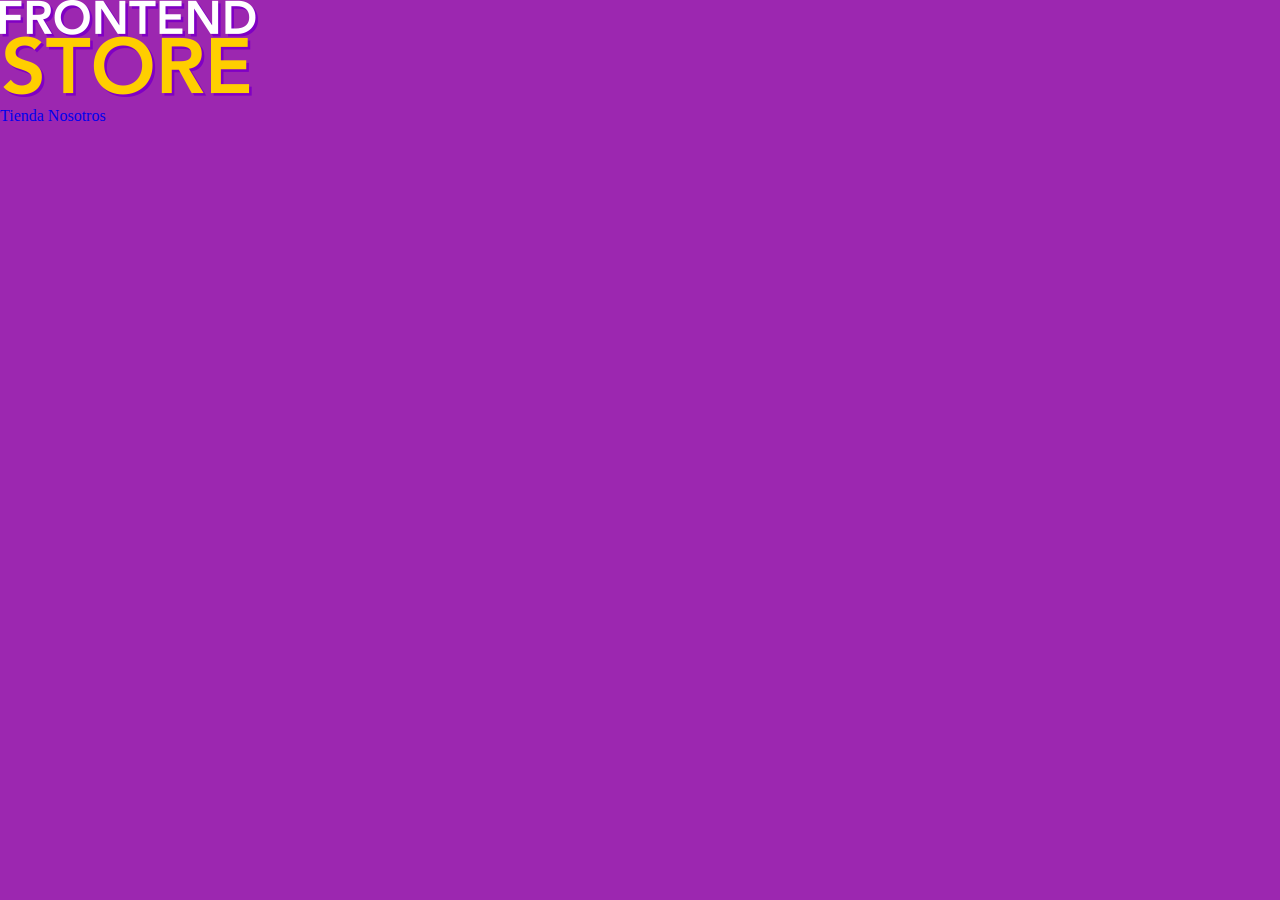
==== index.html @ d37fc27a "Principio" ====
<!DOCTYPE html>
<html lang="en">
<head>
    <meta charset="UTF-8">
    <meta http-equiv="X-UA-Compatible" content="IE=edge">
    <meta name="viewport" content="width=device-width, initial-scale=1.0">
    <title>FrontEnd Store</title>
    <link rel="stylesheet" href="./css/normalize.css">
    <link rel="stylesheet" href="./css/style.css">
</head>
<body>
    <header>
        <a href="index.html">
            <img src="./img/logo.png" alt="Logotipo">
        </a>
    </header>

    <nav>
        <a href="#">Tienda</a>
        <a href="#">Nosotros</a>
    </nav>

</body>
</html>
---- css/style.css ----
@import url('https://fonts.googleapis.com/css2?family=Staatliches&display=swap');

:root {
    --primario: #9c27b0;
    --primarioOscuro: #89119d;
    --secundario: #ffce00;
    --secundarioOscuro: rgb(233,287,2);
    --blanco: #ffffff;
    --negro: #000000;

    --fuenteprincipal: 'Staatliches', cursive;
}

html {
    box-sizing: border-box;
    font-size: 62.5%;
}

*, *:before, *:after {
    box-sizing: inherit;
}

/*** Globales ***/

body {
    background-color: var(--primario);
    font-size: 1.6rem;
    line-height: 1.5;
}

p {
    font-size: 1.8rem;
    font-family: Arial, Helvetica, sans-serif;
    color: var(--blanco);
}

a {
    text-decoration: none;
}

img {
    max-width: 100%;
}

.contenedor {
    max-width: 120rem;
    margin: 0 auto;
}

h1, h2, h3 {
    text-align: center;
    color: var(--secundario);
    font-family: var(--fuenteprincipal);
}

h1 {
    font-size: 4rem;
}

h2 {
    font-size: 3.2rem;
}

h3 {
    font-size: 2.4rem;
}
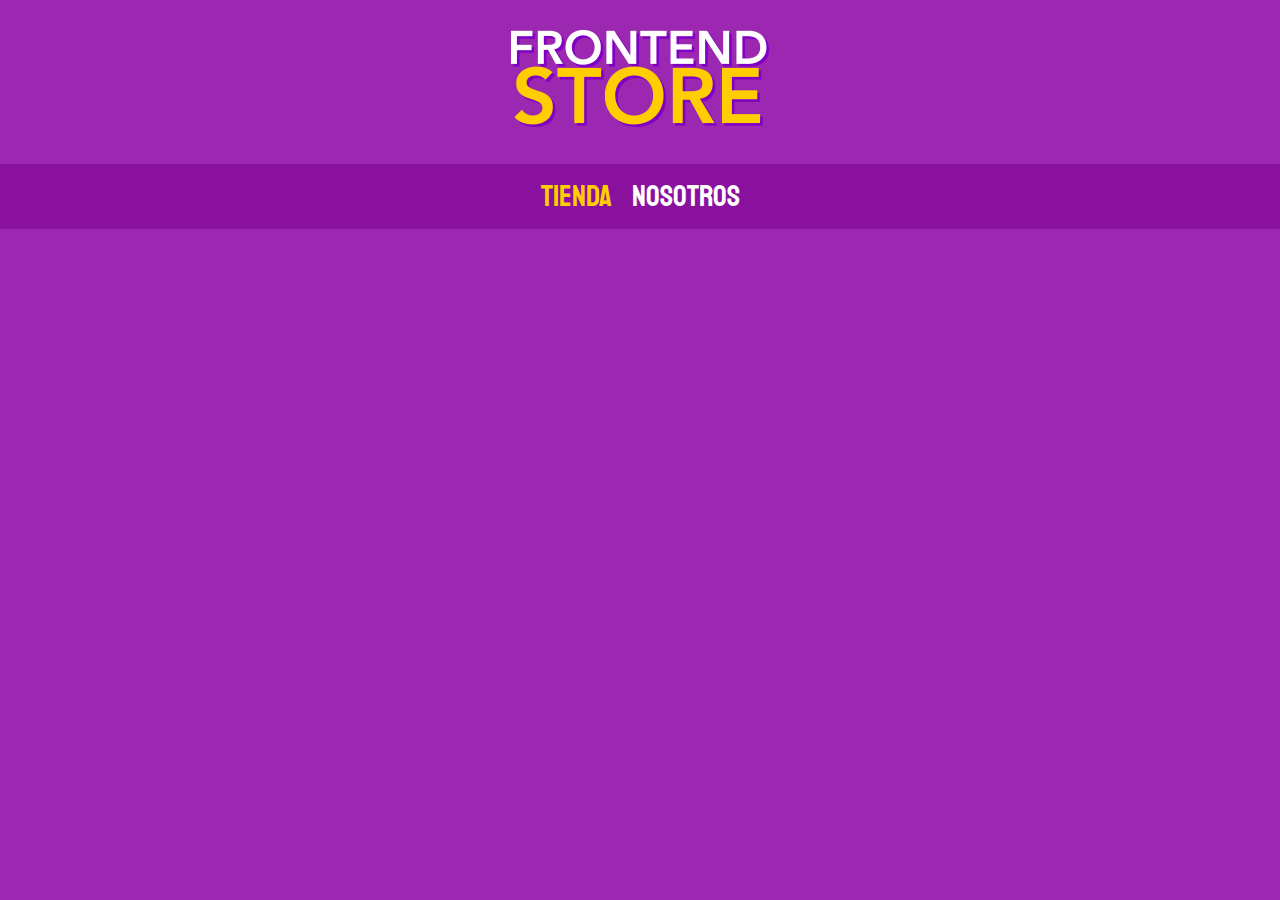
==== commit 641d1b07: "Toca empezar punto 58" ====
--- a/index.html
+++ b/index.html
@@ -9,15 +9,15 @@
     <link rel="stylesheet" href="./css/style.css">
 </head>
 <body>
-    <header>
+    <header class="header">
         <a href="index.html">
-            <img src="./img/logo.png" alt="Logotipo">
+            <img class="header__logo" src="./img/logo.png" alt="Logotipo">
         </a>
     </header>
 
-    <nav>
-        <a href="#">Tienda</a>
-        <a href="#">Nosotros</a>
+    <nav class="navegacion">
+        <a class="navegacion__enlace navegacion__enlace--activo" href="#">Tienda</a>
+        <a class="navegacion__enlace" href="#">Nosotros</a>
     </nav>
 
 </body>
--- a/css/style.css
+++ b/css/style.css
@@ -63,4 +63,36 @@
 
 h3 {
     font-size: 2.4rem;
+}
+
+/*** Header ***/
+
+.header {
+    display: flex;
+    justify-content: center;
+}
+
+.header__logo {
+    margin: 3rem 0;
+}
+
+/*** Navegacion ***/
+
+.navegacion {
+    background-color: var(--primarioOscuro);
+    padding: 1rem 0;
+    display: flex;
+    justify-content: center;
+    gap: 2rem;
+}
+
+.navegacion__enlace {
+    font-family: var(--fuenteprincipal);
+    color: var(--blanco);
+    font-size: 3rem;
+}
+
+.navegacion__enlace--activo,
+.navegacion__enlace:hover {
+    color: var(--secundario);
 }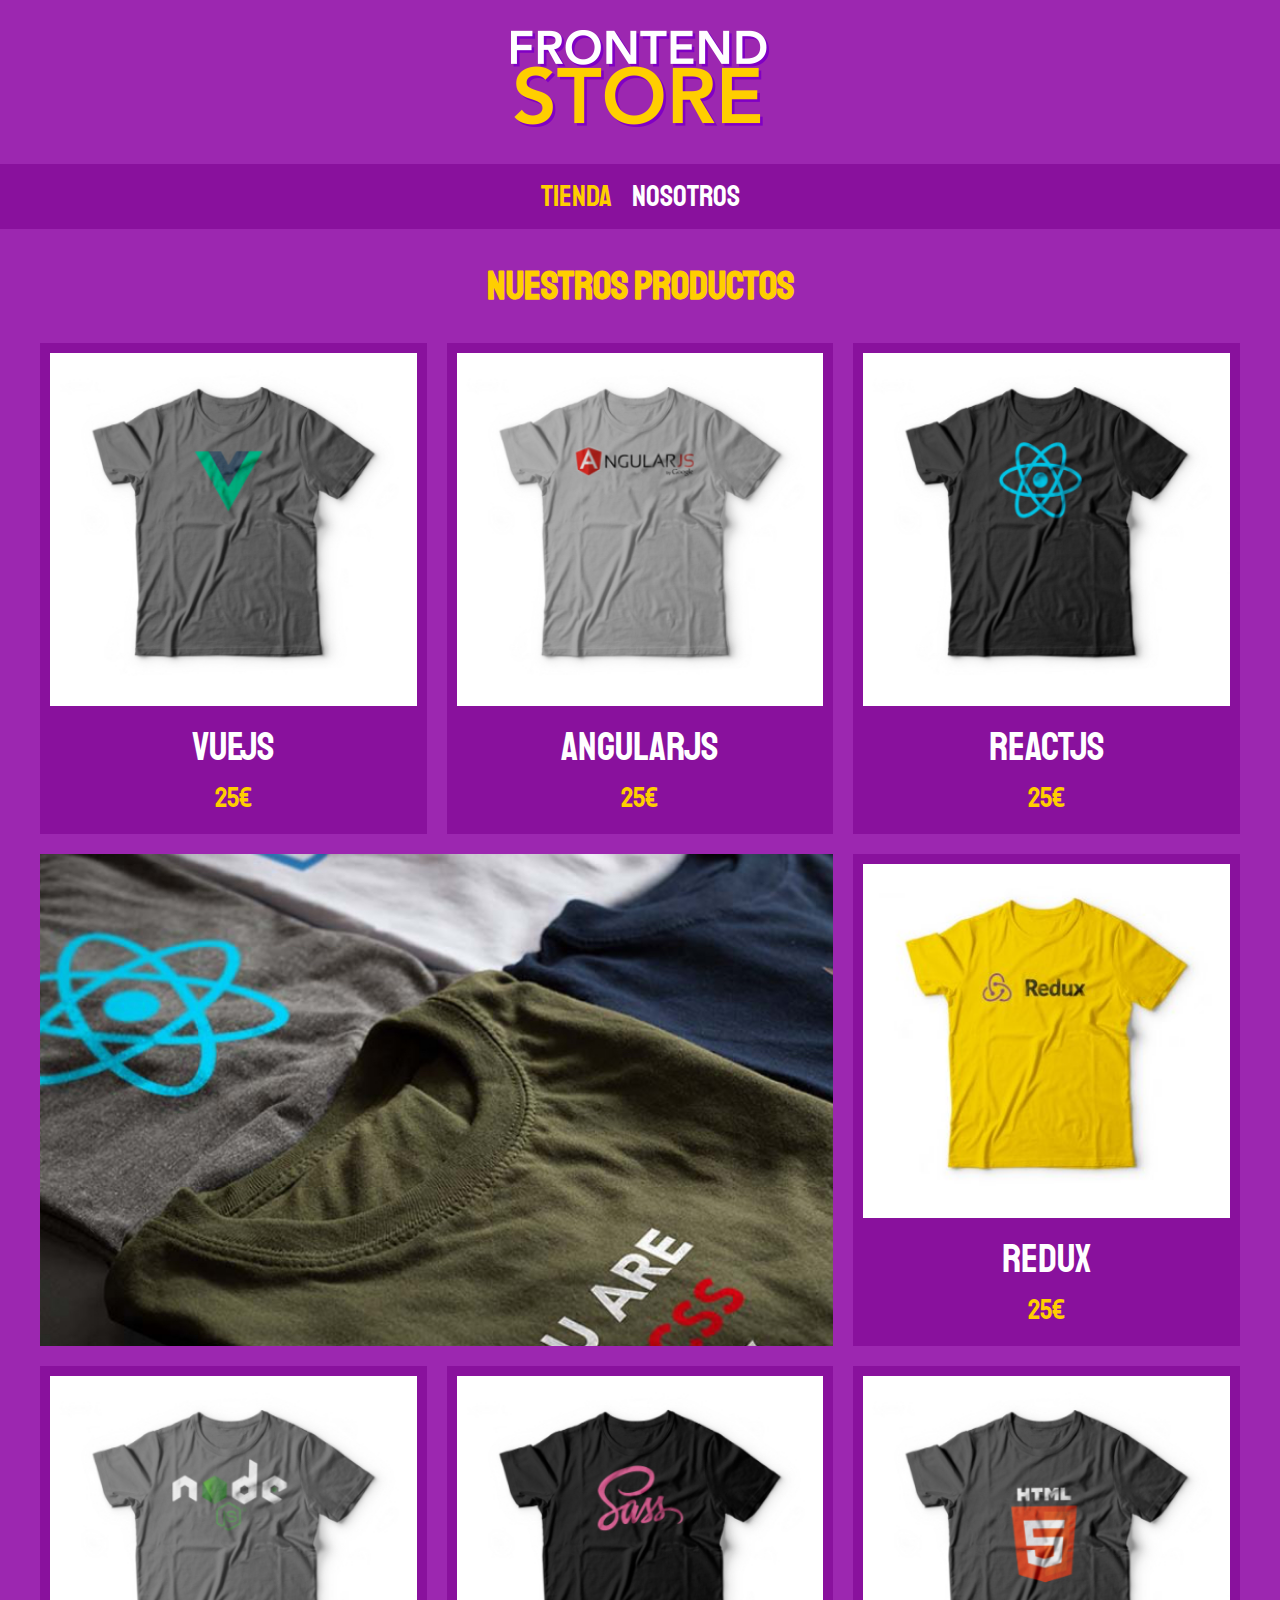
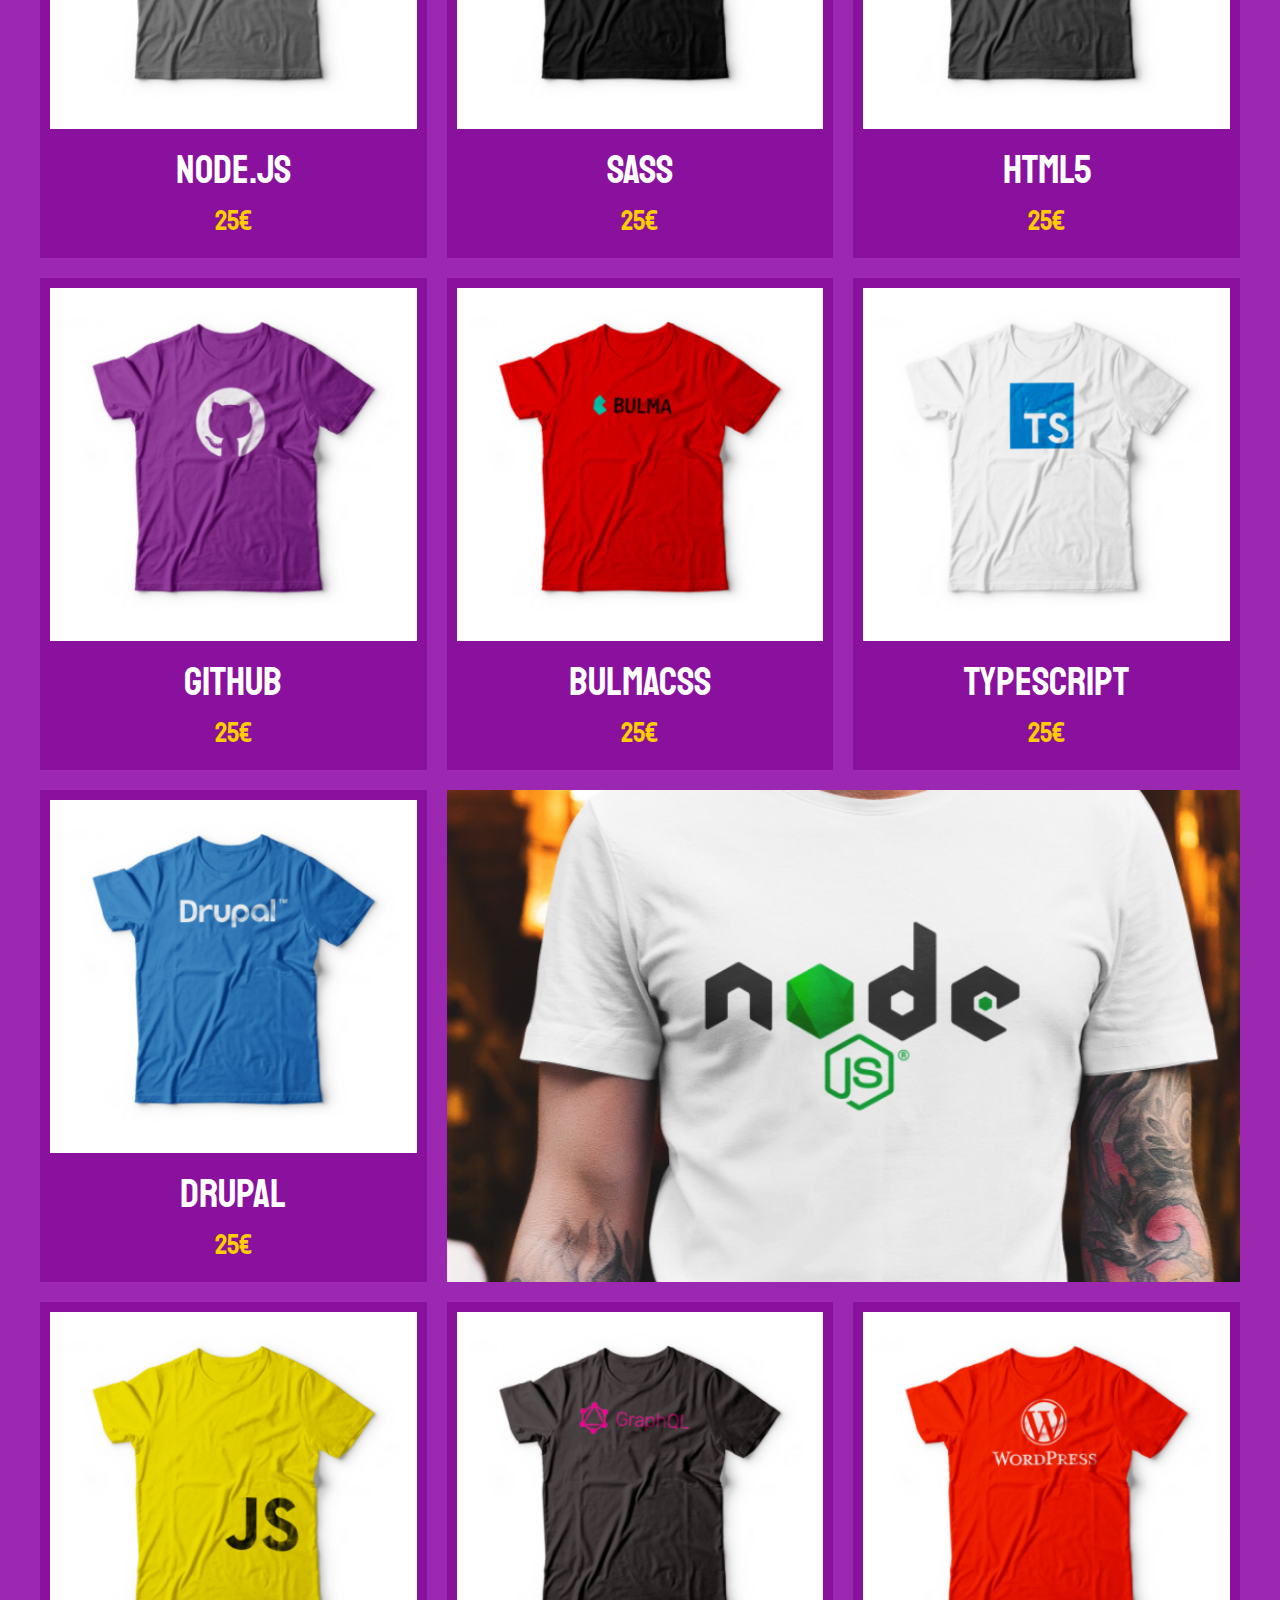
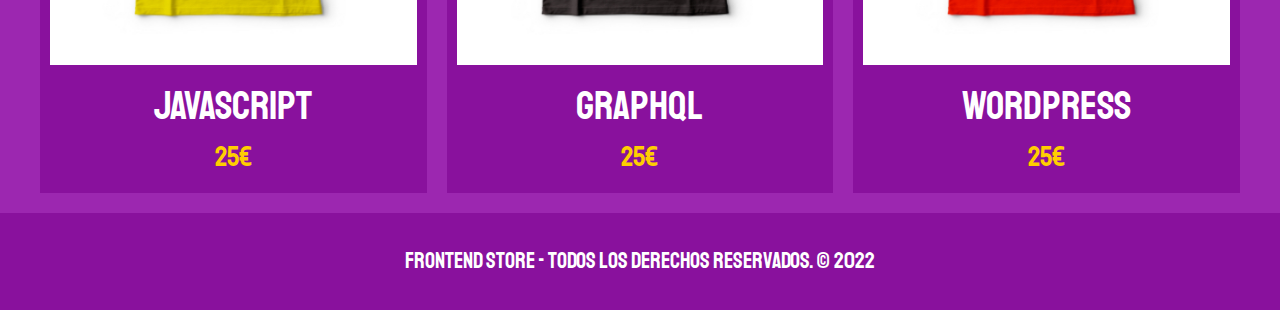
==== commit 1b6499b6: "Fin segundo proyecto" ====
--- a/index.html
+++ b/index.html
@@ -1,5 +1,5 @@
 <!DOCTYPE html>
-<html lang="en">
+<html lang="es">
 <head>
     <meta charset="UTF-8">
     <meta http-equiv="X-UA-Compatible" content="IE=edge">
@@ -16,9 +16,149 @@
     </header>
 
     <nav class="navegacion">
-        <a class="navegacion__enlace navegacion__enlace--activo" href="#">Tienda</a>
-        <a class="navegacion__enlace" href="#">Nosotros</a>
+        <a class="navegacion__enlace navegacion__enlace--activo" href="./index.html">Tienda</a>
+        <a class="navegacion__enlace" href="./nosotros.html">Nosotros</a>
     </nav>
+
+    <main class="contenedor">
+        <h1>Nuestros Productos</h1>
+
+        <div class="grid">
+            <div class="producto">
+                <a href="./producto.html">
+                    <img class="producto__imagen" src="./img/1.jpg" alt="Camiseta">
+                    <div class="producto__informacion">
+                        <p class="producto__nombre">VueJS</p>
+                        <p class="producto__precio">25€</p>
+                    </div>
+                </a>
+            </div> <!--.producto-->
+            <div class="producto">
+                <a href="./producto.html">
+                    <img class="producto__imagen" src="./img/2.jpg" alt="Camiseta">
+                    <div class="producto__informacion">
+                        <p class="producto__nombre">AngularJS</p>
+                        <p class="producto__precio">25€</p>
+                    </div>
+                </a>
+            </div> <!--.producto-->
+            <div class="producto">
+                <a href="./producto.html">
+                    <img class="producto__imagen" src="./img/3.jpg" alt="Camiseta">
+                    <div class="producto__informacion">
+                        <p class="producto__nombre">ReactJS</p>
+                        <p class="producto__precio">25€</p>
+                    </div>
+                </a>
+            </div> <!--.producto-->
+            <div class="producto">
+                <a href="./producto.html">
+                    <img class="producto__imagen" src="./img/4.jpg" alt="Camiseta">
+                    <div class="producto__informacion">
+                        <p class="producto__nombre">Redux</p>
+                        <p class="producto__precio">25€</p>
+                    </div>
+                </a>
+            </div> <!--.producto-->
+            <div class="producto">
+                <a href="./producto.html">
+                    <img class="producto__imagen" src="./img/5.jpg" alt="Camiseta">
+                    <div class="producto__informacion">
+                        <p class="producto__nombre">Node.js</p>
+                        <p class="producto__precio">25€</p>
+                    </div>
+                </a>
+            </div> <!--.producto-->
+            <div class="producto">
+                <a href="./producto.html">
+                    <img class="producto__imagen" src="./img/6.jpg" alt="Camiseta">
+                    <div class="producto__informacion">
+                        <p class="producto__nombre">SASS</p>
+                        <p class="producto__precio">25€</p>
+                    </div>
+                </a>
+            </div> <!--.producto-->
+            <div class="producto">
+                <a href="./producto.html">
+                    <img class="producto__imagen" src="./img/7.jpg" alt="Camiseta">
+                    <div class="producto__informacion">
+                        <p class="producto__nombre">HTML5</p>
+                        <p class="producto__precio">25€</p>
+                    </div>
+                </a>
+            </div> <!--.producto-->
+            <div class="producto">
+                <a href="./producto.html">
+                    <img class="producto__imagen" src="./img/8.jpg" alt="Camiseta">
+                    <div class="producto__informacion">
+                        <p class="producto__nombre">Github</p>
+                        <p class="producto__precio">25€</p>
+                    </div>
+                </a>
+            </div> <!--.producto-->
+            <div class="producto">
+                <a href="./producto.html">
+                    <img class="producto__imagen" src="./img/9.jpg" alt="Camiseta">
+                    <div class="producto__informacion">
+                        <p class="producto__nombre">BulmaCSS</p>
+                        <p class="producto__precio">25€</p>
+                    </div>
+                </a>
+            </div> <!--.producto-->
+            <div class="producto">
+                <a href="./producto.html">
+                    <img class="producto__imagen" src="./img/10.jpg" alt="Camiseta">
+                    <div class="producto__informacion">
+                        <p class="producto__nombre">TypeScript</p>
+                        <p class="producto__precio">25€</p>
+                    </div>
+                </a>
+            </div> <!--.producto-->
+            <div class="producto">
+                <a href="./producto.html">
+                    <img class="producto__imagen" src="./img/11.jpg" alt="Camiseta">
+                    <div class="producto__informacion">
+                        <p class="producto__nombre">Drupal</p>
+                        <p class="producto__precio">25€</p>
+                    </div>
+                </a>
+            </div> <!--.producto-->
+            <div class="producto">
+                <a href="./producto.html">
+                    <img class="producto__imagen" src="./img/12.jpg" alt="Camiseta">
+                    <div class="producto__informacion">
+                        <p class="producto__nombre">JavaScript</p>
+                        <p class="producto__precio">25€</p>
+                    </div>
+                </a>
+            </div> <!--.producto-->
+            <div class="producto">
+                <a href="./producto.html">
+                    <img class="producto__imagen" src="./img/13.jpg" alt="Camiseta">
+                    <div class="producto__informacion">
+                        <p class="producto__nombre">GraphQL</p>
+                        <p class="producto__precio">25€</p>
+                    </div>
+                </a>
+            </div> <!--.producto-->
+            <div class="producto">
+                <a href="./producto.html">
+                    <img class="producto__imagen" src="./img/14.jpg" alt="Camiseta">
+                    <div class="producto__informacion">
+                        <p class="producto__nombre">Wordpress</p>
+                        <p class="producto__precio">25€</p>
+                    </div>
+                </a>
+            </div> <!--.producto-->
+
+            <div class="grafico grafico--camisas"></div>
+            <div class="grafico grafico--node"></div>
+        </div>
+    </main>
+
+    <footer class="footer">
+        <p class="footer__texto">FrontEnd Store - Todos los derechos reservados. &copy; 2022</p>
+    </footer>
 
 </body>
 </html>--- a/css/style.css
+++ b/css/style.css
@@ -4,7 +4,7 @@
     --primario: #9c27b0;
     --primarioOscuro: #89119d;
     --secundario: #ffce00;
-    --secundarioOscuro: rgb(233,287,2);
+    --secundarioOscuro: #e4b600;
     --blanco: #ffffff;
     --negro: #000000;
 
@@ -16,7 +16,9 @@
     font-size: 62.5%;
 }
 
-*, *:before, *:after {
+*,
+*:before,
+*:after {
     box-sizing: inherit;
 }
 
@@ -39,7 +41,7 @@
 }
 
 img {
-    max-width: 100%;
+    width: 100%;
 }
 
 .contenedor {
@@ -47,7 +49,9 @@
     margin: 0 auto;
 }
 
-h1, h2, h3 {
+h1,
+h2,
+h3 {
     text-align: center;
     color: var(--secundario);
     font-family: var(--fuenteprincipal);
@@ -74,6 +78,20 @@
 
 .header__logo {
     margin: 3rem 0;
+}
+
+/*** Footer ***/
+
+.footer {
+    background-color: var(--primarioOscuro);
+    padding: 1rem 0;
+    margin-top: 2rem;
+}
+
+.footer__texto {
+    font-family: var(--fuenteprincipal);
+    text-align: center;
+    font-size: 2.2rem;
 }
 
 /*** Navegacion ***/
@@ -84,15 +102,177 @@
     display: flex;
     justify-content: center;
     gap: 2rem;
+    /** Separacion forma nueva **/
 }
 
 .navegacion__enlace {
     font-family: var(--fuenteprincipal);
     color: var(--blanco);
     font-size: 3rem;
-}
+    /** margin-right: 2rem; /** Separacion antigua **/
+}
+
+/** .navegacion__enlace:last-of-type {
+    margin-right: 0;  /** Separacion antigua 
+} **/
 
 .navegacion__enlace--activo,
 .navegacion__enlace:hover {
     color: var(--secundario);
+}
+
+/*** Grid ***/
+
+.grid {
+    display: grid;
+    grid-template-columns: repeat(2, 1fr);
+    gap: 2rem;
+}
+
+@media (min-width: 768px) {
+    .grid {
+        grid-template-columns: repeat(3, 1fr);
+    }
+}
+
+/*** Productos ***/
+
+.producto {
+    background-color: var(--primarioOscuro);
+    padding: 1rem;
+}
+
+
+.producto__nombre {
+    font-size: 4rem;
+}
+
+.producto__precio {
+    font-size: 2.8rem;
+    color: var(--secundario);
+}
+
+.producto__nombre,
+.producto__precio {
+    font-family: var(--fuenteprincipal);
+    margin: 1rem 0;
+    text-align: center;
+    line-height: 1.2;
+}
+
+/*** Graficos ***/
+
+.grafico {
+    min-height: 30rem;
+    background-repeat: no-repeat;
+    background-size: cover;
+    grid-column: 1 / 3;
+}
+
+.grafico--camisas {
+    grid-row: 2 / 3;
+    background-image: url(../img/grafico1.jpg);
+}
+
+.grafico--node {
+    background-image: url(../img/grafico2.jpg);
+    grid-row: 8 / 9;
+}
+
+@media (min-width: 768px) {
+    .grafico--node {
+        grid-row: 5 / 6;
+        grid-column: 2 / 4;
+    }
+}
+
+/*** Nosotros ***/
+
+.nosotros {
+    display: grid;
+    grid-template-rows: repeat(2, auto);
+}
+
+@media (min-width: 768px) {
+    .nosotros {
+        grid-template-columns: repeat(2, 1fr);
+        column-gap: 2rem;
+    }
+}
+
+.nosotros__imagen {
+    grid-row: 1 / 2;
+}
+
+@media (min-width: 768px) {
+    .nosotros__imagen {
+        grid-column: 2 / 3;
+    }
+}
+
+/*** Bloques ***/
+
+.bloques {
+    display: grid;
+    grid-template-columns: repeat(2, 1fr);
+    gap: 2rem;
+}
+
+@media (min-width: 768px) {
+    .bloques {
+        grid-template-columns: repeat(4, 1fr);
+    }
+}
+
+.bloque {
+    text-align: center;
+}
+
+.bloque__titulo {
+    margin: 0;
+}
+
+/*** Pagina del Producto ***/
+
+@media (min-width: 768px) {
+    .camisa {
+        display: grid;
+        grid-template-columns: repeat(2, 1fr);
+        column-gap: 2rem;
+    }
+}
+
+.formulario {
+    display: grid;
+    grid-template-columns: repeat(2, 1fr);
+    gap: 2rem;
+}
+
+.formulario__campo {
+    border: 1rem solid var(--primarioOscuro) ;
+    background-color: transparent;
+    color: var(--blanco);
+    font-size: 2rem;
+    font-family: Arial, Helvetica, sans-serif;
+    padding: 1rem;
+    appearance: none;
+}
+
+.formulario__campo option {
+    color: black;
+}
+
+.formulario__submit {
+    background-color: var(--secundario);
+    border: none;
+    font-size: 2rem;
+    font-family: var(--fuenteprincipal);
+    padding: 2rem;
+    transition: background-color .3s ease;
+    grid-column: 1 / 3;
+}
+
+.formulario__submit:hover {
+    cursor: pointer;
+    background-color: var(--secundarioOscuro);
 }